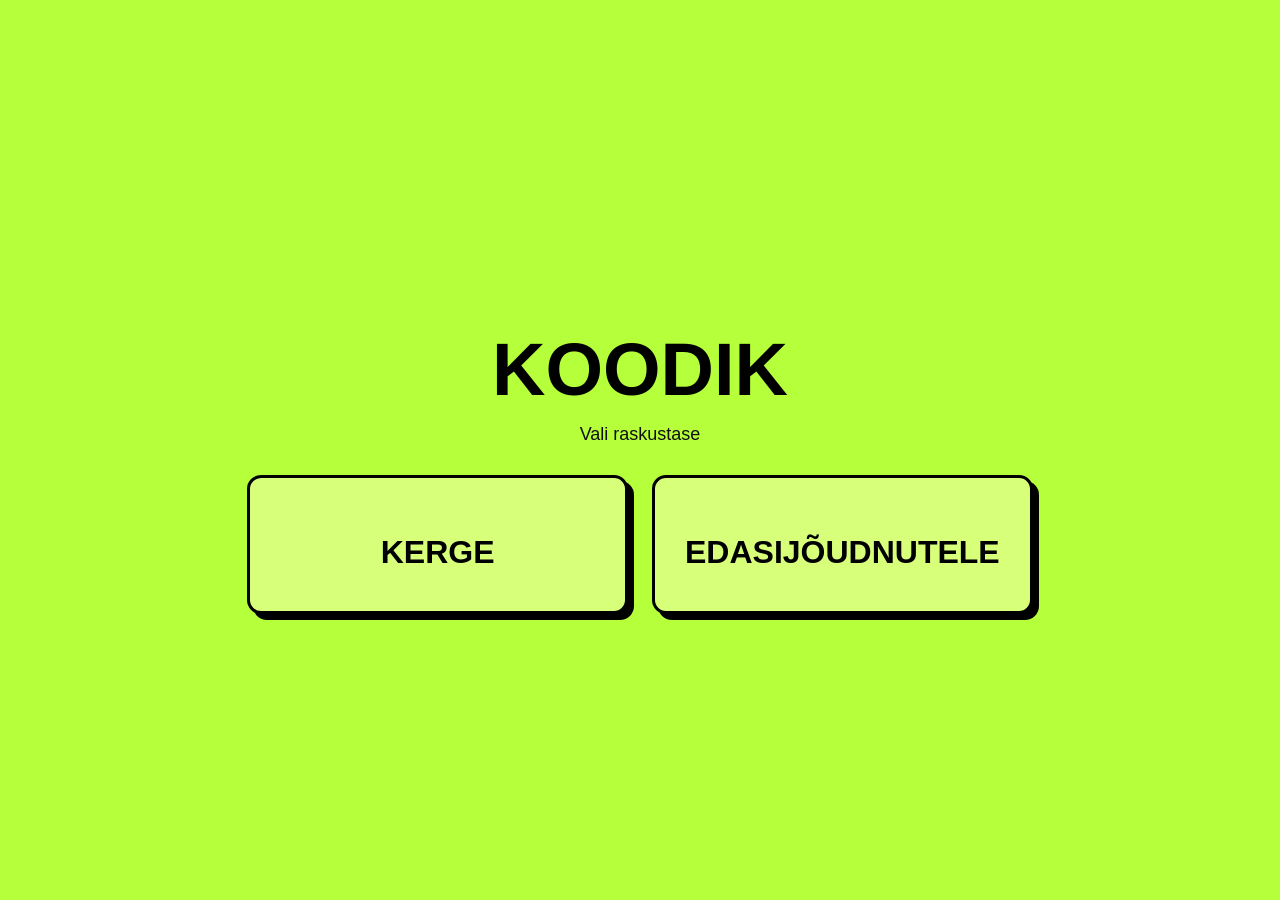
==== start.html @ 4b94003f "Add files via upload" ====
<!DOCTYPE html>
<html lang="et">
<head>
  <meta charset="UTF-8" />
  <title>Koodikunst – algus</title>
  <link rel="stylesheet" href="style.css" />
</head>

<body class="start-page">
  <div class="container">

    <h1>Koodik</h1>

    <p>
      Vali raskustase
    </p>

    <div class="level-grid">

      <a class="level-card" href="index.html?level=easy">
        <h2>Kerge</h2>
      </a>

      <a class="level-card" href="index.html?level=hard">
        <h2>Edasijõudnutele</h2>
      </a>

    </div>

  </div>

</body>
</html>
---- style.css ----
* {
  box-sizing: border-box;
}

body {
  margin: 0;
  font-family: Helvetica, Arial, sans-serif;
  background: #b6ff3b;
  color: #000;
}

/* MAIN WRAPPER */
.container {
  max-width: 1300px;
  margin: auto;
  padding: 40px 24px;
}

/* =========================
   TYPOGRAPHY (GLOBAL)
   ========================= */

h1 {
  font-size: 74px;
  font-weight: 900;
  margin-bottom: 10px;
  text-transform: uppercase;
  color: #000;
  line-height: 0.95;
}

p {
  font-size: 18px;
  color: #111;
  margin-bottom: 30px;
}

/* =========================
   MAIN GRID (APP PAGE)
   ========================= */

.grid {
  display: grid;
  grid-template-columns: 1fr 1fr;
  gap: 24px;
}

/* PANELS */
.panel {
  background: #d8ff7a;
  border: 3px solid #000;
  border-radius: 14px;
  padding: 28px;
  box-shadow: 6px 6px 0px #000;
}

/* SECTION TITLES */
h2 {
  font-size: 26px;
  font-weight: 900;
  text-transform: uppercase;
  margin-bottom: 18px;
  color: #000;
}

/* FILE INPUT */
input[type="file"] {
  width: 100%;
  margin-bottom: 25px;
  font-size: 14px;
  color: #000;
  border: 2px solid #000;
  background: #fff;
  padding: 10px;
}

/* FILE BUTTON */
input[type="file"]::file-selector-button {
  background: #000;
  color: #b6ff3b;
  border: none;
  padding: 12px 16px;
  font-weight: 900;
  cursor: pointer;
}

input[type="file"]::file-selector-button:hover {
  background: #222;
}

/* TEXTAREA (CODE) */
textarea {
  width: 100%;
  height: 260px;
  border: 3px solid #000;
  border-radius: 12px;
  padding: 18px;
  background: #fff;
  color: #000;
  font-size: 14px;
  font-family: "Courier New", monospace;
  resize: none;
  outline: none;
}

/* CANVAS */
canvas {
  width: 100%;
  border-radius: 12px;
  background: #fff;
  border: 3px solid #000;
}

/* HINT TEXT */
.hint {
  margin-top: 12px;
  font-size: 13px;
  color: #000;
  font-weight: 600;
}

/* VALUE TAGS */
.values {
  margin-top: 20px;
  display: flex;
  flex-wrap: wrap;
  gap: 10px;
}

.values div {
  background: #000;
  color: #b6ff3b;
  padding: 8px 12px;
  font-weight: 900;
  font-size: 12px;
  text-transform: uppercase;
  border-radius: 6px;
}

/* =========================
   LEVEL SELECT (START PAGE)
   ========================= */

.level-grid {
  display: grid;
  grid-template-columns: 1fr 1fr;
  gap: 24px;
  margin-top: 30px;
}

.level-card {
  display: block;
  text-decoration: none;
  color: #000;
  background: #d8ff7a;
  border: 3px solid #000;
  border-radius: 14px;
  padding: 30px;
  box-shadow: 6px 6px 0px #000;
  transition: 0.15s ease;
}

.level-card:hover {
  transform: translate(-3px, -3px);
}

.level-card h2 {
  font-size: 32px;
  margin-bottom: 10px;
}

.level-card p {
  font-size: 16px;
  margin-bottom: 10px;
}

.tag {
  display: inline-block;
  background: #000;
  color: #b6ff3b;
  padding: 6px 10px;
  font-weight: 900;
  border-radius: 6px;
}

/* =========================
   BACK BUTTON
   ========================= */

.back-button {
  position: fixed;
  top: 20px;
  right: 20px;
  padding: 10px 18px;
  background: black;
  color: #ffffff;
  text-decoration: none;
  font-family: Helvetica, Arial, sans-serif;
  font-weight: bold;
  border-radius: 20px;
  transition: 0.2s ease;
}

.back-button:hover {
  transform: scale(1.05);
  background: #ffffff;
  color: black;
}

/* =========================
   RESPONSIVE
   ========================= */

@media (max-width: 900px) {
  .grid {
    grid-template-columns: 1fr;
  }

  .level-grid {
    grid-template-columns: 1fr;
  }

  h1 {
    font-size: 48px;
  }
}

/* =========================
   START PAGE CENTER FIX
   ========================= */

body.start-page {
  min-height: 100vh;
  display: flex;
  justify-content: center;
  align-items: center;
}

.start-page .container {
  text-align: center;
  margin: 0 auto;
}

.start-page .level-grid {
  justify-content: center;
}

.start-page h1,
.start-page p {
  text-align: center;
}

@media (max-width: 900px) {
  .start-page .level-grid {
    justify-items: center;
  }
}
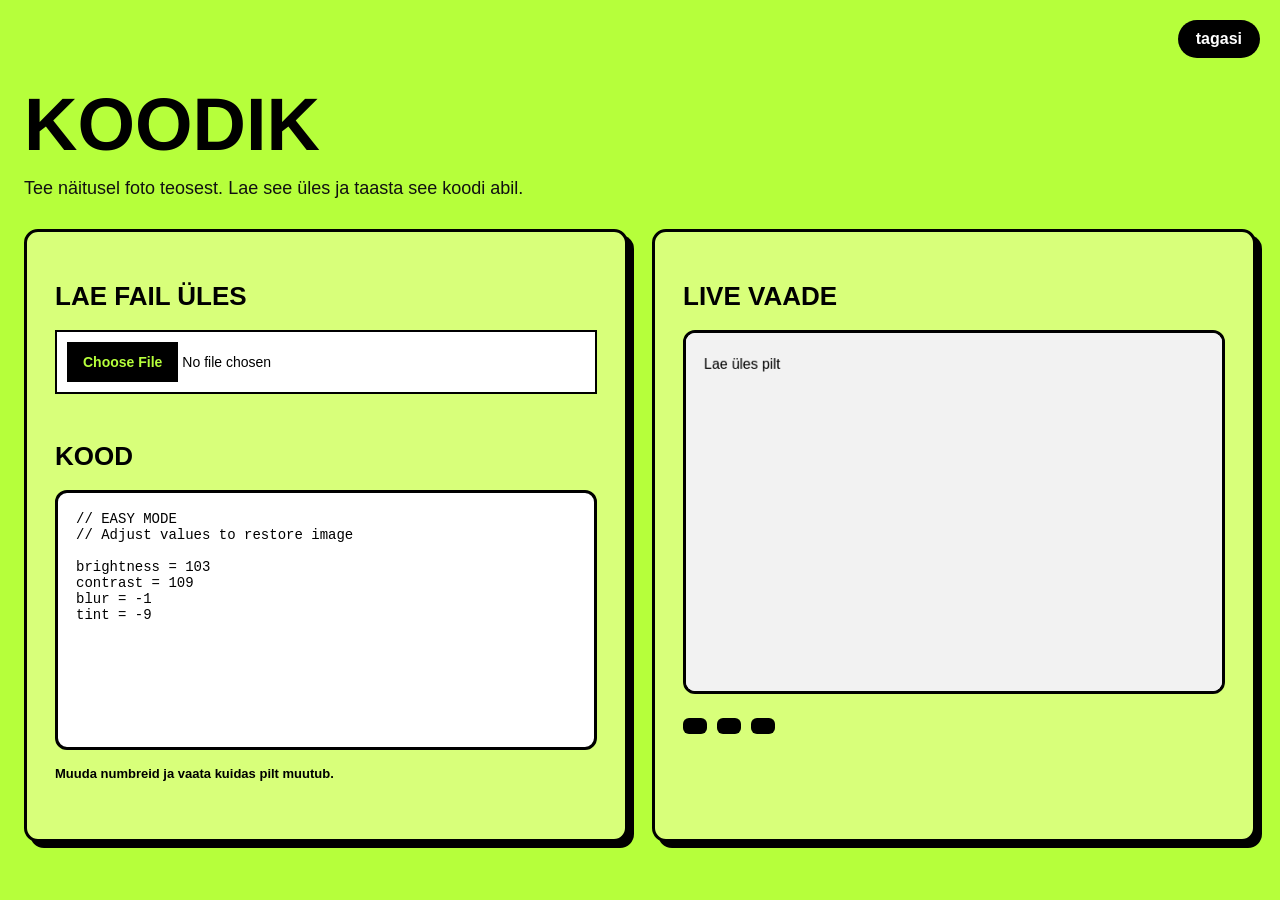
==== commit 7656efb2: "Rename startt.html to start.html" ====
--- a/start.html
+++ b/start.html
@@ -2,32 +2,56 @@
 <html lang="et">
 <head>
   <meta charset="UTF-8" />
-  <title>Koodikunst – algus</title>
+  <title>Prototüüp</title>
   <link rel="stylesheet" href="style.css" />
 </head>
 
-<body class="start-page">
+<body>
+
+<a href="index.html" class="back-button">tagasi</a>
+
   <div class="container">
-
     <h1>Koodik</h1>
 
     <p>
-      Vali raskustase
+      Tee näitusel foto teosest. Lae see üles ja taasta see koodi abil.
     </p>
 
-    <div class="level-grid">
+    <div class="grid">
 
-      <a class="level-card" href="index.html?level=easy">
-        <h2>Kerge</h2>
-      </a>
+      <!-- LEFT -->
+      <div class="panel">
 
-      <a class="level-card" href="index.html?level=hard">
-        <h2>Edasijõudnutele</h2>
-      </a>
+        <h2>lae fail üles</h2>
+        <input type="file" id="upload" accept="image/*" />
+
+        <h2>Kood</h2>
+
+        <textarea id="code"></textarea>
+
+        <p class="hint">
+          Muuda numbreid ja vaata kuidas pilt muutub.
+        </p>
+
+      </div>
+
+      <!-- RIGHT -->
+      <div class="panel">
+
+        <h2>live vaade</h2>
+        <canvas id="canvas" width="600" height="400"></canvas>
+
+        <div class="values">
+          <div id="bVal"></div>
+          <div id="rVal"></div>
+          <div id="blurVal"></div>
+        </div>
+
+      </div>
 
     </div>
-
   </div>
 
+  <script src="script.js"></script>
 </body>
-</html>+</html>
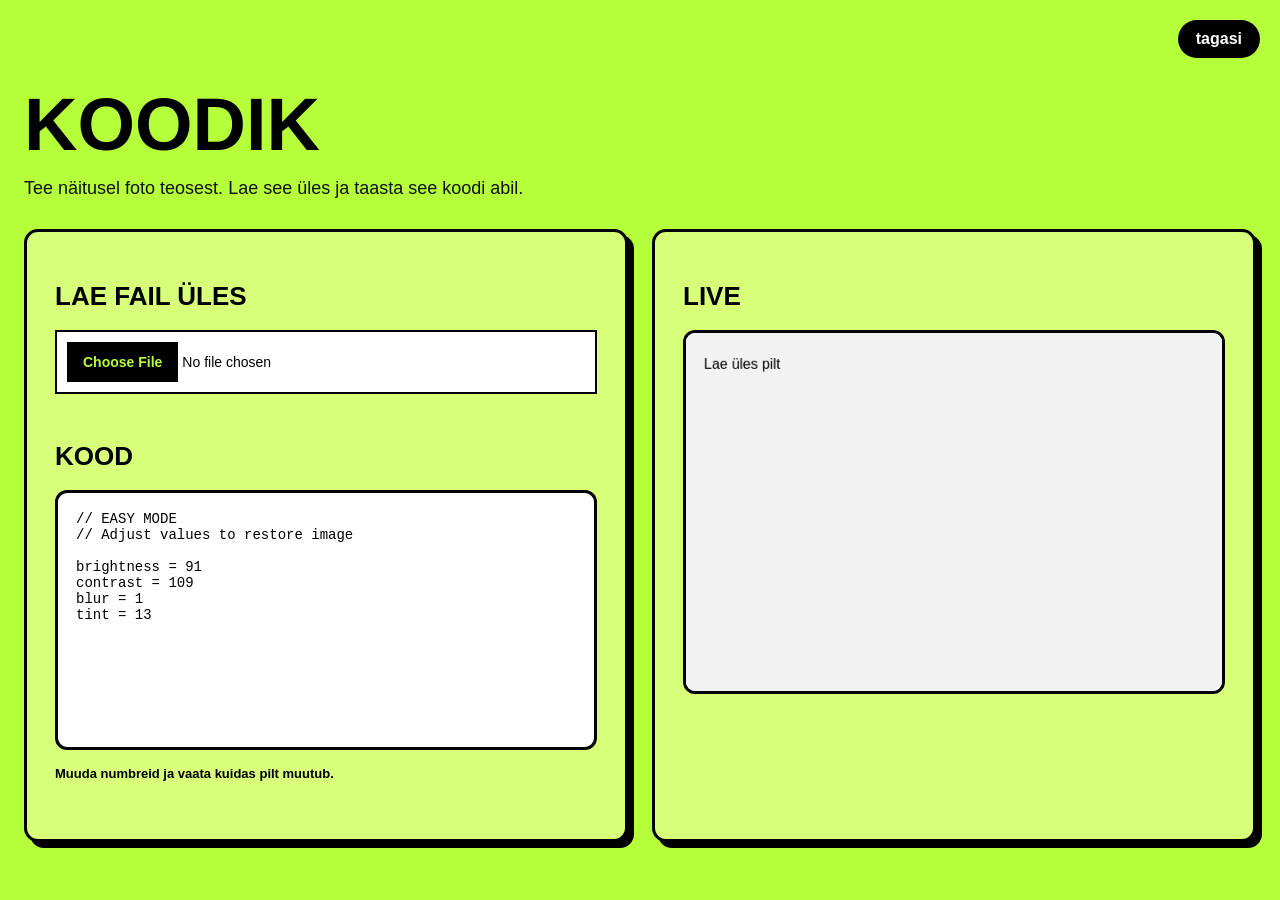
==== commit 9c84baae: "Update start.html" ====
--- a/start.html
+++ b/start.html
@@ -38,14 +38,10 @@
       <!-- RIGHT -->
       <div class="panel">
 
-        <h2>live vaade</h2>
-        <canvas id="canvas" width="600" height="400"></canvas>
+<h2>live</h2>
+<canvas id="canvas" width="600" height="400"></canvas>
 
-        <div class="values">
-          <div id="bVal"></div>
-          <div id="rVal"></div>
-          <div id="blurVal"></div>
-        </div>
+<div id="scoreDisplay"></div>
 
       </div>
 
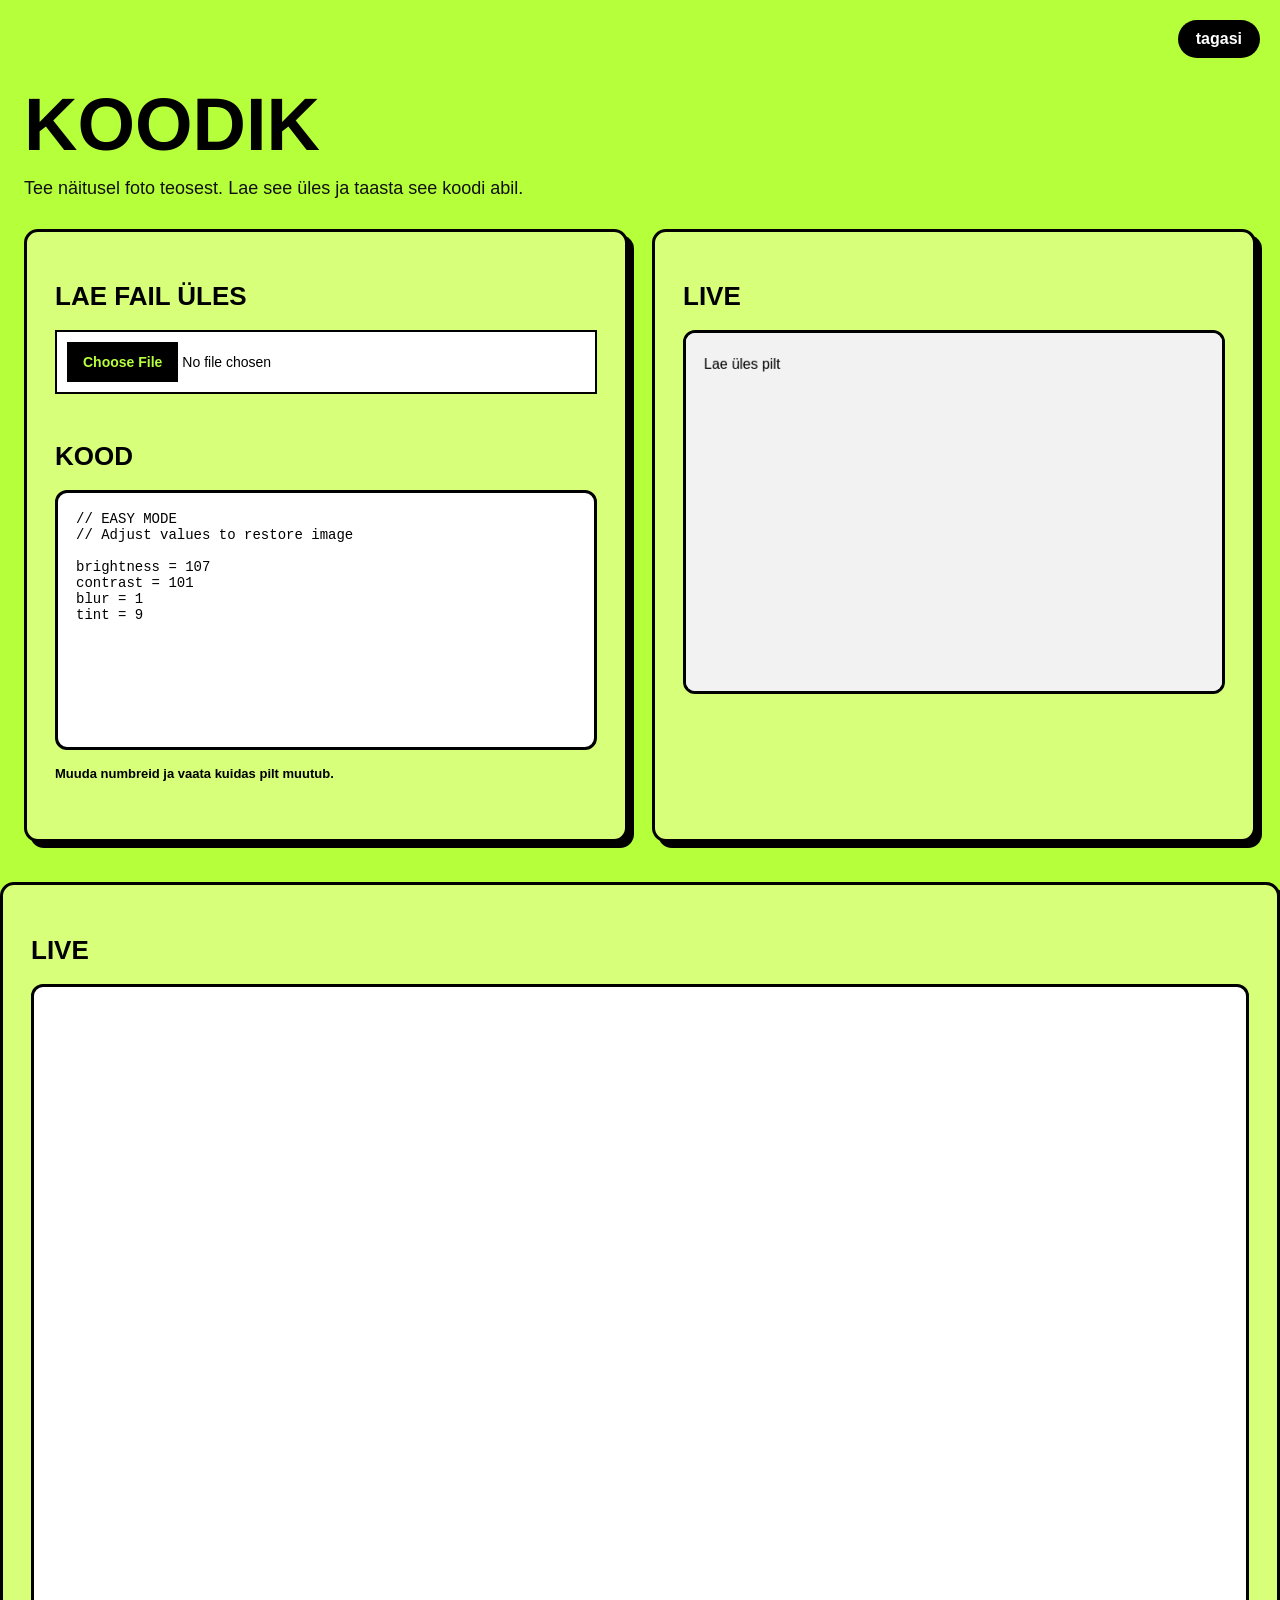
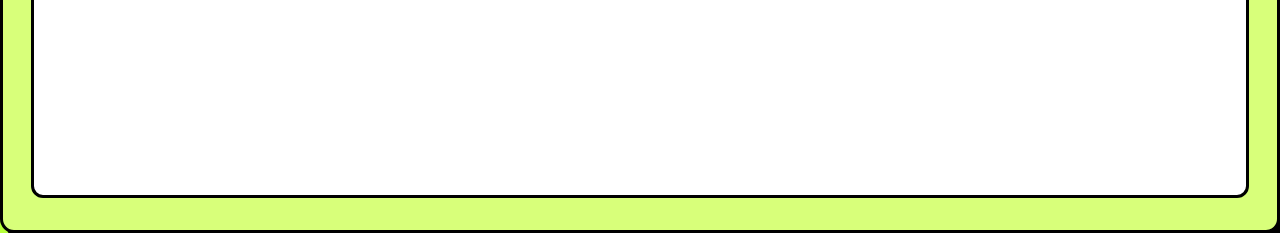
==== commit b9e06250: "Update start.html" ====
--- a/start.html
+++ b/start.html
@@ -51,3 +51,19 @@
   <script src="script.js"></script>
 </body>
 </html>
+      <!-- RIGHT -->
+      <div class="panel">
+
+<h2>live</h2>
+<canvas id="canvas" width="600" height="400"></canvas>
+
+<div id="scoreDisplay"></div>
+
+      </div>
+
+    </div>
+  </div>
+
+  <script src="script.js"></script>
+</body>
+</html>
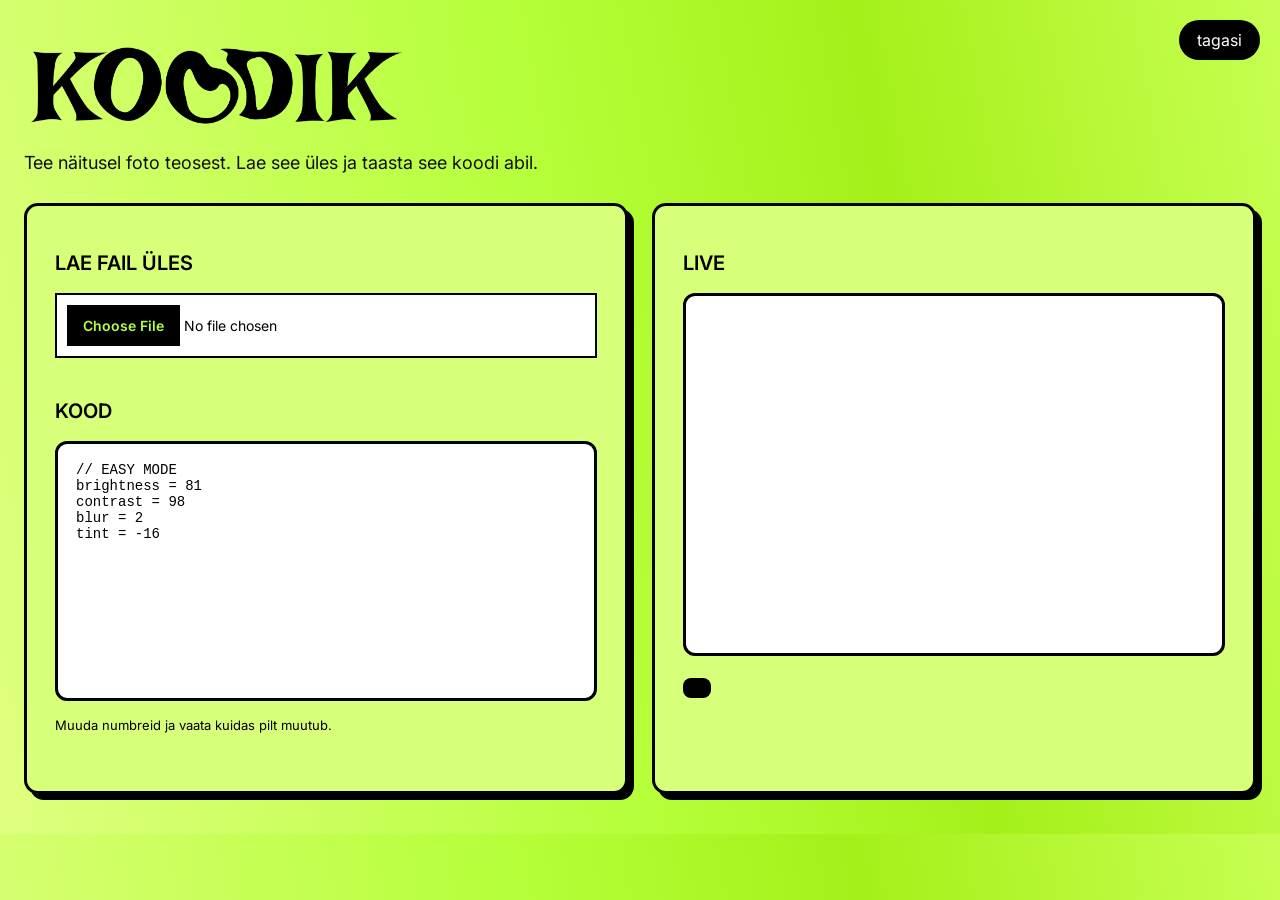
==== commit 07a709b5: "Add files via upload" ====
--- a/start.html
+++ b/start.html
@@ -6,12 +6,18 @@
   <link rel="stylesheet" href="style.css" />
 </head>
 
+<link rel="preconnect" href="https://fonts.googleapis.com">
+<link rel="preconnect" href="https://fonts.gstatic.com" crossorigin>
+<link href="https://fonts.googleapis.com/css2?family=Inter:ital,opsz,wght@0,14..32,100..900;1,14..32,100..900&family=Irish+Grover&display=swap" rel="stylesheet">
+
+
+
 <body>
 
 <a href="index.html" class="back-button">tagasi</a>
 
   <div class="container">
-    <h1>Koodik</h1>
+<img src="koodik.svg" alt="Koodik Logo" class="logo-start">
 
     <p>
       Tee näitusel foto teosest. Lae see üles ja taasta see koodi abil.
@@ -50,20 +56,4 @@
 
   <script src="script.js"></script>
 </body>
-</html>
-      <!-- RIGHT -->
-      <div class="panel">
-
-<h2>live</h2>
-<canvas id="canvas" width="600" height="400"></canvas>
-
-<div id="scoreDisplay"></div>
-
-      </div>
-
-    </div>
-  </div>
-
-  <script src="script.js"></script>
-</body>
-</html>
+</html>
--- a/style.css
+++ b/style.css
@@ -4,9 +4,27 @@
 
 body {
   margin: 0;
-  font-family: Helvetica, Arial, sans-serif;
-  background: #b6ff3b;
-  color: #000;
+  font-family: "Inter", sans-serif;
+  color: #000;
+
+  background:
+    linear-gradient(
+      800deg,
+      #dfff7f 0%,
+      #b6ff3b 45%,
+      #a5f019 70%,
+      #c7ff52 100%
+    );
+}
+
+.logo {
+  width: clamp(250px, 60vw, 800px);
+  height: auto;
+}
+
+.logo-start {
+  width: clamp(100px, 30vw, 500px);
+  height: auto;
 }
 
 /* MAIN WRAPPER */
@@ -21,19 +39,37 @@
    ========================= */
 
 h1 {
-  font-size: 74px;
+  font-size: 90px;
   font-weight: 900;
   margin-bottom: 10px;
   text-transform: uppercase;
   color: #000;
   line-height: 0.95;
+  font-family: Irish Grover;
+}
+
+.start-page h1 {
+  font-size: clamp(120px, 20vw, 260px);
+  line-height: 0.8;
+  margin-top: -20px;
 }
 
 p {
   font-size: 18px;
   color: #111;
   margin-bottom: 30px;
-}
+  font-family: "Inter", sans-serif;
+  font-optical-sizing: auto;
+  font-weight: 400;
+  font-style: normal;
+}
+
+.irish-grover-regular {
+  font-family: "Irish Grover", system-ui;
+  font-weight: 400;
+  font-style: normal;
+}
+
 
 /* =========================
    MAIN GRID (APP PAGE)
@@ -56,11 +92,12 @@
 
 /* SECTION TITLES */
 h2 {
-  font-size: 26px;
-  font-weight: 900;
+  font-size: 20px;
+  font-weight: 600;
   text-transform: uppercase;
   margin-bottom: 18px;
   color: #000;
+  font-family: "Inter", sans-serif;
 }
 
 /* FILE INPUT */
@@ -72,6 +109,7 @@
   border: 2px solid #000;
   background: #fff;
   padding: 10px;
+  font-family: "Inter", sans-serif;
 }
 
 /* FILE BUTTON */
@@ -80,8 +118,9 @@
   color: #b6ff3b;
   border: none;
   padding: 12px 16px;
-  font-weight: 900;
+  font-weight: 600;
   cursor: pointer;
+    font-family: "Inter", sans-serif;
 }
 
 input[type="file"]::file-selector-button:hover {
@@ -111,12 +150,26 @@
   border: 3px solid #000;
 }
 
+#scoreDisplay {
+  margin-top: 18px;
+  font-size: 18px;
+  font-weight: 400;
+  text-transform: uppercase;
+  background: #000;
+  color: #b6ff3b;
+  padding: 10px 14px;
+  border-radius: 8px;
+  display: inline-block;
+    font-family: "Inter", sans-serif;
+}
+
 /* HINT TEXT */
 .hint {
   margin-top: 12px;
   font-size: 13px;
   color: #000;
-  font-weight: 600;
+  font-weight: 400;
+    font-family: "Inter", sans-serif;
 }
 
 /* VALUE TAGS */
@@ -131,7 +184,7 @@
   background: #000;
   color: #b6ff3b;
   padding: 8px 12px;
-  font-weight: 900;
+  font-weight: 200;
   font-size: 12px;
   text-transform: uppercase;
   border-radius: 6px;
@@ -155,7 +208,7 @@
   background: #d8ff7a;
   border: 3px solid #000;
   border-radius: 14px;
-  padding: 30px;
+  padding: 40px;
   box-shadow: 6px 6px 0px #000;
   transition: 0.15s ease;
 }
@@ -195,10 +248,11 @@
   background: black;
   color: #ffffff;
   text-decoration: none;
-  font-family: Helvetica, Arial, sans-serif;
-  font-weight: bold;
+  font-family: "Inter", sans-serif;
+  font-weight: 400;
   border-radius: 20px;
   transition: 0.2s ease;
+  z-index:2;
 }
 
 .back-button:hover {
@@ -223,6 +277,14 @@
   h1 {
     font-size: 48px;
   }
+
+  .level-card {
+  border: 3px solid #000;
+  border-radius: 14px;
+  padding: 40px;
+  width: 100%;
+}
+
 }
 
 /* =========================
